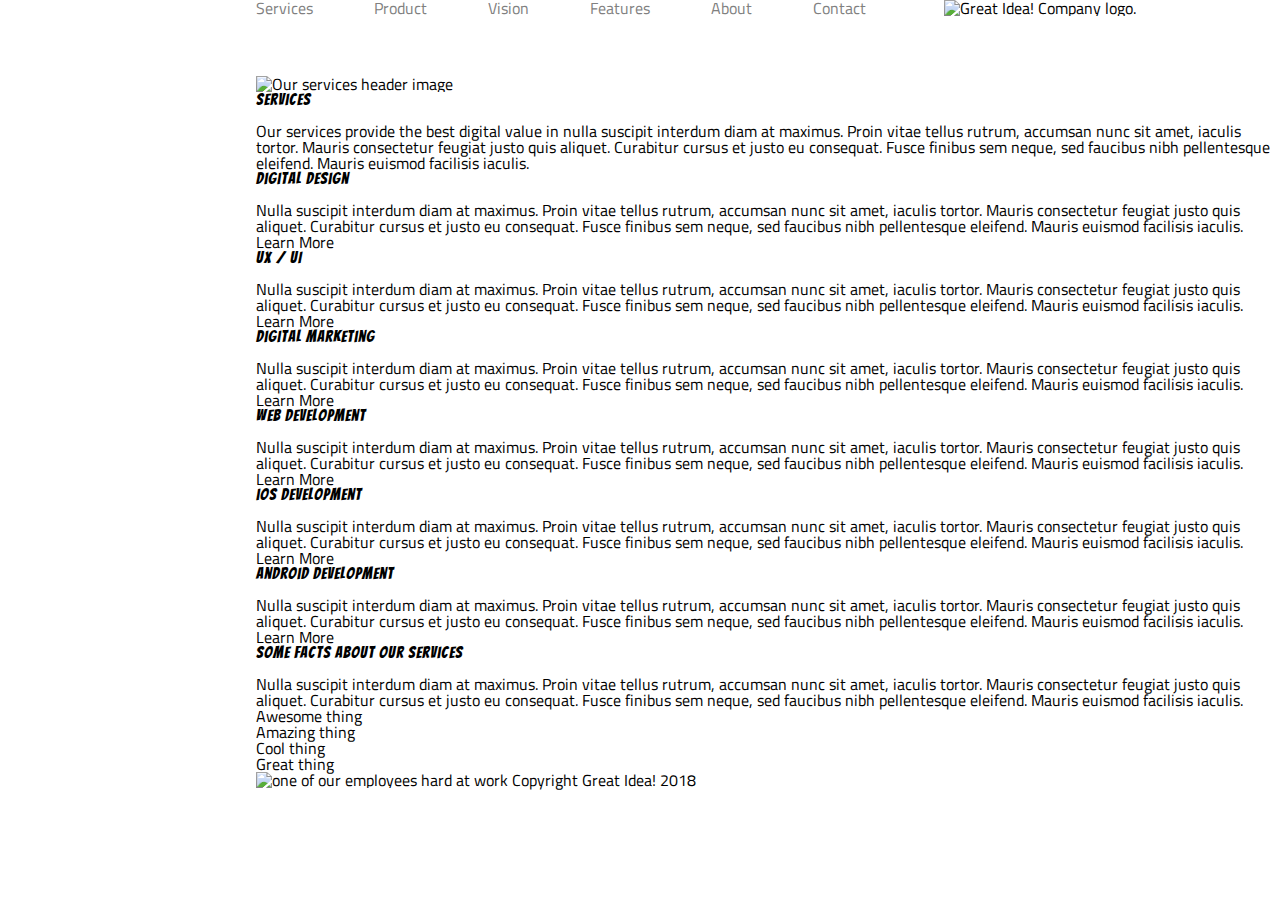
==== great-idea/services.html @ 933b05c3 "added services page" ====
<!doctype html>

<html lang="en">
<head>
  <meta charset="utf-8">

  <title>Great Idea!</title>

  <link href="https://fonts.googleapis.com/css?family=Bangers|Titillium+Web" rel="stylesheet">
  <link rel="stylesheet" href="css/index.css">

  <!--[if lt IE 9]>
    <script src="https://cdnjs.cloudflare.com/ajax/libs/html5shiv/3.7.3/html5shiv.js"></script>
  <![endif]-->
</head>

<body>

<div id='navBar'>
    <nav>
      <a href=services.html>Services</a>
      <a href="#">Product</a>
      <a href="#">Vision</a>
      <a href="#">Features</a>
      <a href="#">About</a>
      <a href="#">Contact</a>
    </nav>
  
    <img class="logo" src="img/logo.png" alt="Great Idea! Company logo.">
  </div>

<img class="services-header-img" src="img/services-header.jpg" alt="Our services header image">

<h2>Services</h2>

Our services provide the best digital value in nulla suscipit interdum diam at maximus. Proin vitae tellus rutrum, accumsan nunc sit amet, iaculis tortor. Mauris consectetur feugiat justo quis aliquet. Curabitur cursus et justo eu consequat. Fusce finibus sem neque, sed faucibus nibh pellentesque eleifend. Mauris euismod facilisis iaculis.


<h2>Digital Design</h2>

Nulla suscipit interdum diam at maximus. Proin vitae tellus rutrum, accumsan nunc sit amet, iaculis tortor. Mauris consectetur feugiat justo quis aliquet. Curabitur cursus et justo eu consequat. Fusce finibus sem neque, sed faucibus nibh pellentesque
eleifend. Mauris euismod facilisis iaculis.

<!-- button -->
Learn More
<!-- button -->


<h2>UX / UI</h2>

Nulla suscipit interdum diam at maximus. Proin vitae tellus rutrum, accumsan nunc sit amet, iaculis tortor. Mauris consectetur feugiat justo quis aliquet. Curabitur cursus et justo eu consequat. Fusce finibus sem neque, sed faucibus nibh pellentesque
eleifend. Mauris euismod facilisis iaculis.

<!-- button -->
Learn More
<!-- button -->


<h2>Digital Marketing</h2>

Nulla suscipit interdum diam at maximus. Proin vitae tellus rutrum, accumsan nunc sit amet, iaculis tortor. Mauris consectetur feugiat justo quis aliquet. Curabitur cursus et justo eu consequat. Fusce finibus sem neque, sed faucibus nibh pellentesque
eleifend. Mauris euismod facilisis iaculis.

<!-- button -->
Learn More
<!-- button -->


<h2>Web Development</h2>

Nulla suscipit interdum diam at maximus. Proin vitae tellus rutrum, accumsan nunc sit amet, iaculis tortor. Mauris consectetur feugiat justo quis aliquet. Curabitur cursus et justo eu consequat. Fusce finibus sem neque, sed faucibus nibh pellentesque
eleifend. Mauris euismod facilisis iaculis.

<!-- button -->
Learn More
<!-- button -->


<h2>iOS Development</h2>

Nulla suscipit interdum diam at maximus. Proin vitae tellus rutrum, accumsan nunc sit amet, iaculis tortor. Mauris consectetur feugiat justo quis aliquet. Curabitur cursus et justo eu consequat. Fusce finibus sem neque, sed faucibus nibh pellentesque
eleifend. Mauris euismod facilisis iaculis.

<!-- button -->
Learn More
<!-- button -->


<h2>Android Development</h2>

Nulla suscipit interdum diam at maximus. Proin vitae tellus rutrum, accumsan nunc sit amet, iaculis tortor. Mauris consectetur feugiat justo quis aliquet. Curabitur cursus et justo eu consequat. Fusce finibus sem neque, sed faucibus nibh pellentesque
eleifend. Mauris euismod facilisis iaculis.

<!-- button -->
Learn More
<!-- button -->

<h2>Some Facts About Our Services</h2>

Nulla suscipit interdum diam at maximus. Proin vitae tellus rutrum, accumsan nunc sit amet, iaculis tortor. Mauris consectetur feugiat justo quis aliquet. Curabitur cursus et justo eu consequat. Fusce finibus sem neque, sed faucibus nibh pellentesque
eleifend. Mauris euismod facilisis iaculis.


<ul>
  <li>
      Awesome thing
  </li>
  <li>
      Amazing thing
  </li>
  <li>
      Cool thing
  </li>
  <li>
      Great thing
  </li>
</ul>

<img class="services-info-img" src="img/services-info.png" alt="one of our employees hard at work">

Copyright Great Idea! 2018

</body>

</html>
---- great-idea/css/index.css ----
/* http://meyerweb.com/eric/tools/css/reset/ 
   v2.0 | 20110126
   License: none (public domain)
*/

html, body, div, span, applet, object, iframe,
h1, h2, h3, h4, h5, h6, p, blockquote, pre,
a, abbr, acronym, address, big, cite, code,
del, dfn, em, img, ins, kbd, q, s, samp,
small, strike, strong, sub, sup, tt, var,
b, u, i, center,
dl, dt, dd, ol, ul, li,
fieldset, form, label, legend,
table, caption, tbody, tfoot, thead, tr, th, td,
article, aside, canvas, details, embed, 
figure, figcaption, footer, header, hgroup, 
menu, nav, output, ruby, section, summary,
time, mark, audio, video {
	margin: 0;
	padding: 0;
	border: 0;
	font-size: 100%;
	font: inherit;
	vertical-align: baseline;
}
/* HTML5 display-role reset for older browsers */
article, aside, details, figcaption, figure, 
footer, header, hgroup, menu, nav, section {
	display: block;
}
body {
	line-height: 1;
}
ol, ul {
	list-style: none;
}
blockquote, q {
	quotes: none;
}
blockquote:before, blockquote:after,
q:before, q:after {
	content: '';
	content: none;
}
table {
	border-collapse: collapse;
	border-spacing: 0;
}

/* Set every element's box-sizing to border-box */
* {
	box-sizing: border-box;
}

html, body {
    height: 100%;
    font-family: 'Titillium Web', sans-serif;
}

h1, h2, h3, h4, h5 {
    font-family: 'Bangers', cursive;
    letter-spacing: 1px;
    margin-bottom: 15px;
}

/* Your code starts here! */

#navBar{
	width: 880px;
	display:flex;
	align-items: center;
	justify-content: space-between;
	margin-bottom: 60px;
}

nav{
	display:flex;
	width: 610px;
	justify-content: space-between;
}

nav a{
	text-decoration: none;
	color:grey;
}

#eyeCatcher{
	width:880px;
	display:flex;
	justify-content: flex-end;
}

#slogan{
	font-size: 90px;
	text-align: center;
	display: flex;
	flex-wrap: wrap;
	align-content: center;
	justify-content: center;
}

.button{
	border: 1.5px solid black;
	font-family: 'Titillium Web', sans-serif;
	font-size: 18px;
	padding: 10px 55px;
	text-decoration: none;
	color: black;
}

#content{
	border-top: 1.5px solid black;
	border-bottom: 1.5px solid black;
	width:883px;
	margin-top:50px;
	margin-bottom: 50px
}

#first{
	width:883px;
	display: flex;
	margin-top:50px;
	margin-bottom: 45px;
}

.featurescontent, .aboutcontent{
	width:50%;
}

.middle-img{
	width: 880px
}

#second{
	width:883px;
	display: flex;
	justify-content: space-between;
	margin-top:30px;
	margin-bottom: 50px;
}

.servicescontent, .productcontent, .visioncontent{
	width:32%;
}

address{
	display: flex;
	flex-direction: column;
}

.address{
	width:200px;
}

.number{
	width:200px;
	margin-top:15px;
}
.email{
	width:200px;
	margin-top:15px;
}

#copyright{
	align-self:center;
	margin-top: 50px;
	margin-left:370px;
}

body{	
	margin-left:20%;
}
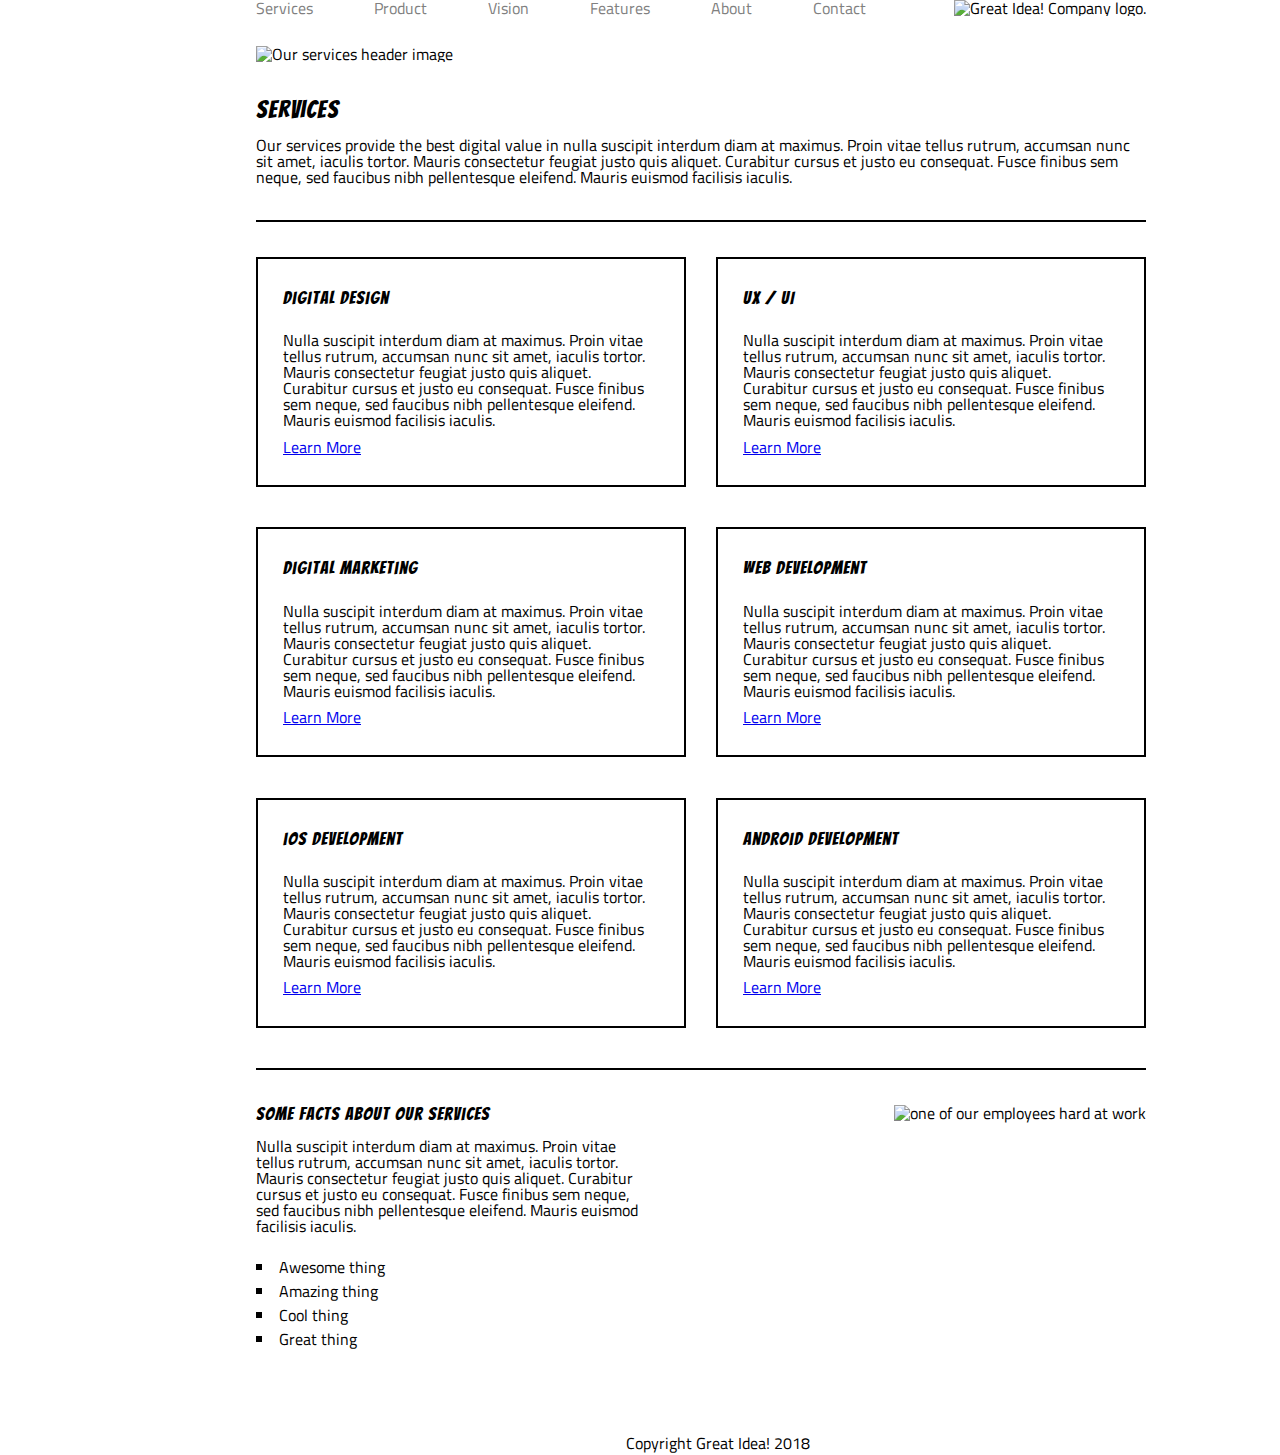
==== commit f8a4bc48: "fixed up services page but home page needs to be looked at" ====
--- a/great-idea/services.html
+++ b/great-idea/services.html
@@ -16,109 +16,107 @@
 
 <body>
 
-<div id='navBar'>
-    <nav>
-      <a href=services.html>Services</a>
-      <a href="#">Product</a>
-      <a href="#">Vision</a>
-      <a href="#">Features</a>
-      <a href="#">About</a>
-      <a href="#">Contact</a>
-    </nav>
-  
-    <img class="logo" src="img/logo.png" alt="Great Idea! Company logo.">
+  <div class='navBar'>
+      <nav>
+        <a href=services.html>Services</a>
+        <a href="#">Product</a>
+        <a href="#">Vision</a>
+        <a href="#">Features</a>
+        <a href="#">About</a>
+        <a href="#">Contact</a>
+      </nav>
+    
+      <img class="logo" src="img/logo.png" alt="Great Idea! Company logo.">
+    </div>
+
+  <img class="services-header-img pageS" class="pageS" src="img/services-header.jpg" alt="Our services header image">
+
+  <!-- <div class="box"></div> -->
+
+  <div class="introS pageS">
+      <h1>Services</h1>
+
+      <p>Our services provide the best digital value in nulla suscipit interdum diam at maximus. Proin vitae tellus rutrum, accumsan nunc sit amet, iaculis tortor. Mauris consectetur feugiat justo quis aliquet. Curabitur cursus et justo eu consequat. Fusce finibus sem neque, sed faucibus nibh pellentesque eleifend. Mauris euismod facilisis iaculis.</p>
   </div>
 
-<img class="services-header-img" src="img/services-header.jpg" alt="Our services header image">
+  <div class="allContent pageS">
+      <div class="contentS">
+          <h2>Digital Design</h2>
 
-<h2>Services</h2>
+          <p>Nulla suscipit interdum diam at maximus. Proin vitae tellus rutrum, accumsan nunc sit amet, iaculis tortor. Mauris consectetur feugiat justo quis aliquet. Curabitur cursus et justo eu consequat. Fusce finibus sem neque, sed faucibus nibh pellentesque eleifend. Mauris euismod facilisis iaculis.</p>
+          
+          <a class="buttonS" href="#">Learn More</a>
+      </div>
+      
+      <div class="contentS">
+          <h2>UX / UI</h2>
+      
+          <p>Nulla suscipit interdum diam at maximus. Proin vitae tellus rutrum, accumsan nunc sit amet, iaculis tortor. Mauris consectetur feugiat justo quis aliquet. Curabitur cursus et justo eu consequat. Fusce finibus sem neque, sed faucibus nibh pellentesque eleifend. Mauris euismod facilisis iaculis.</p>
+          
+          <a class="buttonS" href="#">Learn More</a>
+      </div>
+      
+      <div class="contentS">
+          <h2>Digital Marketing</h2>
+      
+          <p>Nulla suscipit interdum diam at maximus. Proin vitae tellus rutrum, accumsan nunc sit amet, iaculis tortor. Mauris consectetur feugiat justo quis aliquet. Curabitur cursus et justo eu consequat. Fusce finibus sem neque, sed faucibus nibh pellentesque eleifend. Mauris euismod facilisis iaculis.</p>
+          
+          <a class="buttonS" href="#">Learn More</a>
+      </div>
+      
+      <div class="contentS">
+          <h2>Web Development</h2>
+      
+          <p>Nulla suscipit interdum diam at maximus. Proin vitae tellus rutrum, accumsan nunc sit amet, iaculis tortor. Mauris consectetur feugiat justo quis aliquet. Curabitur cursus et justo eu consequat. Fusce finibus sem neque, sed faucibus nibh pellentesque eleifend. Mauris euismod facilisis iaculis.</p>
+          
+          <a class="buttonS" href="#">Learn More</a>
+      </div>
+      
+      <div class="contentS">
+          <h2>iOS Development</h2>
+      
+          <p>Nulla suscipit interdum diam at maximus. Proin vitae tellus rutrum, accumsan nunc sit amet, iaculis tortor. Mauris consectetur feugiat justo quis aliquet. Curabitur cursus et justo eu consequat. Fusce finibus sem neque, sed faucibus nibh pellentesque eleifend. Mauris euismod facilisis iaculis.</p>
+          
+          <a class="buttonS" href="#">Learn More</a>
+      </div>
+      
+      <div class="contentS">
+          <h2>Android Development</h2>
+      
+          <p>Nulla suscipit interdum diam at maximus. Proin vitae tellus rutrum, accumsan nunc sit amet, iaculis tortor. Mauris consectetur feugiat justo quis aliquet. Curabitur cursus et justo eu consequat. Fusce finibus sem neque, sed faucibus nibh pellentesque eleifend. Mauris euismod facilisis iaculis.</p>
+          
+          <a class="buttonS" href="#">Learn More</a>
+      </div>
+  </div>
 
-Our services provide the best digital value in nulla suscipit interdum diam at maximus. Proin vitae tellus rutrum, accumsan nunc sit amet, iaculis tortor. Mauris consectetur feugiat justo quis aliquet. Curabitur cursus et justo eu consequat. Fusce finibus sem neque, sed faucibus nibh pellentesque eleifend. Mauris euismod facilisis iaculis.
+  <div class="bottom">
+      <div class="endingS pageS">
+          <div class="outroS">
+              <h2>Some Facts About Our Services</h2>
+        
+              <p>Nulla suscipit interdum diam at maximus. Proin vitae tellus rutrum, accumsan nunc sit amet, iaculis tortor. Mauris consectetur feugiat justo quis aliquet. Curabitur cursus et justo eu consequat. Fusce finibus sem neque, sed faucibus nibh pellentesque eleifend. Mauris euismod facilisis iaculis.</p>
+          </div>
+        
+          <ul class="factS">
+            <li>
+                Awesome thing
+            </li>
+            <li>
+                Amazing thing
+            </li>
+            <li>
+                Cool thing
+            </li>
+            <li>
+                Great thing
+            </li>
+          </ul>
+      </div>
+    
+      <img class="services-info-img pageS" src="img/services-info.png" alt="one of our employees hard at work">
+  </div>
 
-
-<h2>Digital Design</h2>
-
-Nulla suscipit interdum diam at maximus. Proin vitae tellus rutrum, accumsan nunc sit amet, iaculis tortor. Mauris consectetur feugiat justo quis aliquet. Curabitur cursus et justo eu consequat. Fusce finibus sem neque, sed faucibus nibh pellentesque
-eleifend. Mauris euismod facilisis iaculis.
-
-<!-- button -->
-Learn More
-<!-- button -->
-
-
-<h2>UX / UI</h2>
-
-Nulla suscipit interdum diam at maximus. Proin vitae tellus rutrum, accumsan nunc sit amet, iaculis tortor. Mauris consectetur feugiat justo quis aliquet. Curabitur cursus et justo eu consequat. Fusce finibus sem neque, sed faucibus nibh pellentesque
-eleifend. Mauris euismod facilisis iaculis.
-
-<!-- button -->
-Learn More
-<!-- button -->
-
-
-<h2>Digital Marketing</h2>
-
-Nulla suscipit interdum diam at maximus. Proin vitae tellus rutrum, accumsan nunc sit amet, iaculis tortor. Mauris consectetur feugiat justo quis aliquet. Curabitur cursus et justo eu consequat. Fusce finibus sem neque, sed faucibus nibh pellentesque
-eleifend. Mauris euismod facilisis iaculis.
-
-<!-- button -->
-Learn More
-<!-- button -->
-
-
-<h2>Web Development</h2>
-
-Nulla suscipit interdum diam at maximus. Proin vitae tellus rutrum, accumsan nunc sit amet, iaculis tortor. Mauris consectetur feugiat justo quis aliquet. Curabitur cursus et justo eu consequat. Fusce finibus sem neque, sed faucibus nibh pellentesque
-eleifend. Mauris euismod facilisis iaculis.
-
-<!-- button -->
-Learn More
-<!-- button -->
-
-
-<h2>iOS Development</h2>
-
-Nulla suscipit interdum diam at maximus. Proin vitae tellus rutrum, accumsan nunc sit amet, iaculis tortor. Mauris consectetur feugiat justo quis aliquet. Curabitur cursus et justo eu consequat. Fusce finibus sem neque, sed faucibus nibh pellentesque
-eleifend. Mauris euismod facilisis iaculis.
-
-<!-- button -->
-Learn More
-<!-- button -->
-
-
-<h2>Android Development</h2>
-
-Nulla suscipit interdum diam at maximus. Proin vitae tellus rutrum, accumsan nunc sit amet, iaculis tortor. Mauris consectetur feugiat justo quis aliquet. Curabitur cursus et justo eu consequat. Fusce finibus sem neque, sed faucibus nibh pellentesque
-eleifend. Mauris euismod facilisis iaculis.
-
-<!-- button -->
-Learn More
-<!-- button -->
-
-<h2>Some Facts About Our Services</h2>
-
-Nulla suscipit interdum diam at maximus. Proin vitae tellus rutrum, accumsan nunc sit amet, iaculis tortor. Mauris consectetur feugiat justo quis aliquet. Curabitur cursus et justo eu consequat. Fusce finibus sem neque, sed faucibus nibh pellentesque
-eleifend. Mauris euismod facilisis iaculis.
-
-
-<ul>
-  <li>
-      Awesome thing
-  </li>
-  <li>
-      Amazing thing
-  </li>
-  <li>
-      Cool thing
-  </li>
-  <li>
-      Great thing
-  </li>
-</ul>
-
-<img class="services-info-img" src="img/services-info.png" alt="one of our employees hard at work">
-
-Copyright Great Idea! 2018
+  <div class="copyright">Copyright Great Idea! 2018</div>
 
 </body>
 
--- a/great-idea/css/index.css
+++ b/great-idea/css/index.css
@@ -63,10 +63,10 @@
     margin-bottom: 15px;
 }
 
-/* Your code starts here! */
-
-#navBar{
-	width: 880px;
+/* HOME PAGE CODE */
+
+.navBar{
+	width: 890px;
 	display:flex;
 	align-items: center;
 	justify-content: space-between;
@@ -84,13 +84,15 @@
 	color:grey;
 }
 
-#eyeCatcher{
-	width:880px;
+.eyeCatcher{
+	border: 3px solid red;
+	width:890px;
 	display:flex;
 	justify-content: flex-end;
 }
 
-#slogan{
+.slogan{
+	border: 3px solid red;
 	font-size: 90px;
 	text-align: center;
 	display: flex;
@@ -108,16 +110,16 @@
 	color: black;
 }
 
-#content{
+.content{
 	border-top: 1.5px solid black;
 	border-bottom: 1.5px solid black;
-	width:883px;
+	width:890px;
 	margin-top:50px;
 	margin-bottom: 50px
 }
 
-#first{
-	width:883px;
+.first{
+	width:890px;
 	display: flex;
 	margin-top:50px;
 	margin-bottom: 45px;
@@ -128,11 +130,11 @@
 }
 
 .middle-img{
-	width: 880px
-}
-
-#second{
-	width:883px;
+	width: 890px
+}
+
+.second{
+	width:890px;
 	display: flex;
 	justify-content: space-between;
 	margin-top:30px;
@@ -161,7 +163,7 @@
 	margin-top:15px;
 }
 
-#copyright{
+.copyright{
 	align-self:center;
 	margin-top: 50px;
 	margin-left:370px;
@@ -169,4 +171,83 @@
 
 body{	
 	margin-left:20%;
+}
+
+/* SERVICES PAGE CODE */
+
+/* Webpage Sizing
+	.box{
+		position:relative;
+		border: 5px solid red;
+		height:210px;
+		width:890px;
+		bottom:212px;
+}*/
+h1{
+	font-size: 25px;
+}
+
+h2{
+	font-size: 18px;
+}
+
+.allContent{
+	border-top: 2px solid black;
+	border-bottom: 2px solid black;
+	width:890px;
+	height: 850px;
+	padding-top:35px;
+	margin:35px 0px;
+	display:flex;
+	flex-wrap: wrap;
+	justify-content: space-between;
+}
+
+.contentS{
+	border: 2px solid black;
+	height:230px;
+	width:430px;
+	display:flex;
+	flex-wrap:wrap;
+	flex-direction: column;
+	justify-content: space-around;
+	padding:25px;
+}
+
+.introS{
+	/* border: 3px solid red; */
+	width: 890px;
+	margin-top: 35px;
+}
+
+.endingS{
+	width:400px;
+}
+
+.bottom{
+	width: 890px;
+	display: flex;
+	flex-direction: row;
+	flex-wrap:wrap;
+	justify-content: space-between;
+}
+
+.factS{
+	margin-top: 25px;
+}
+
+.pageS{
+	/* border: 3px solid red; */
+	position: relative;
+	bottom: 30px;
+}
+
+ul{
+	list-style-type: square;
+	list-style-position: inside;
+}
+
+ul li{
+	margin-top: 8px;
+	margin-bottom: 8px;
 }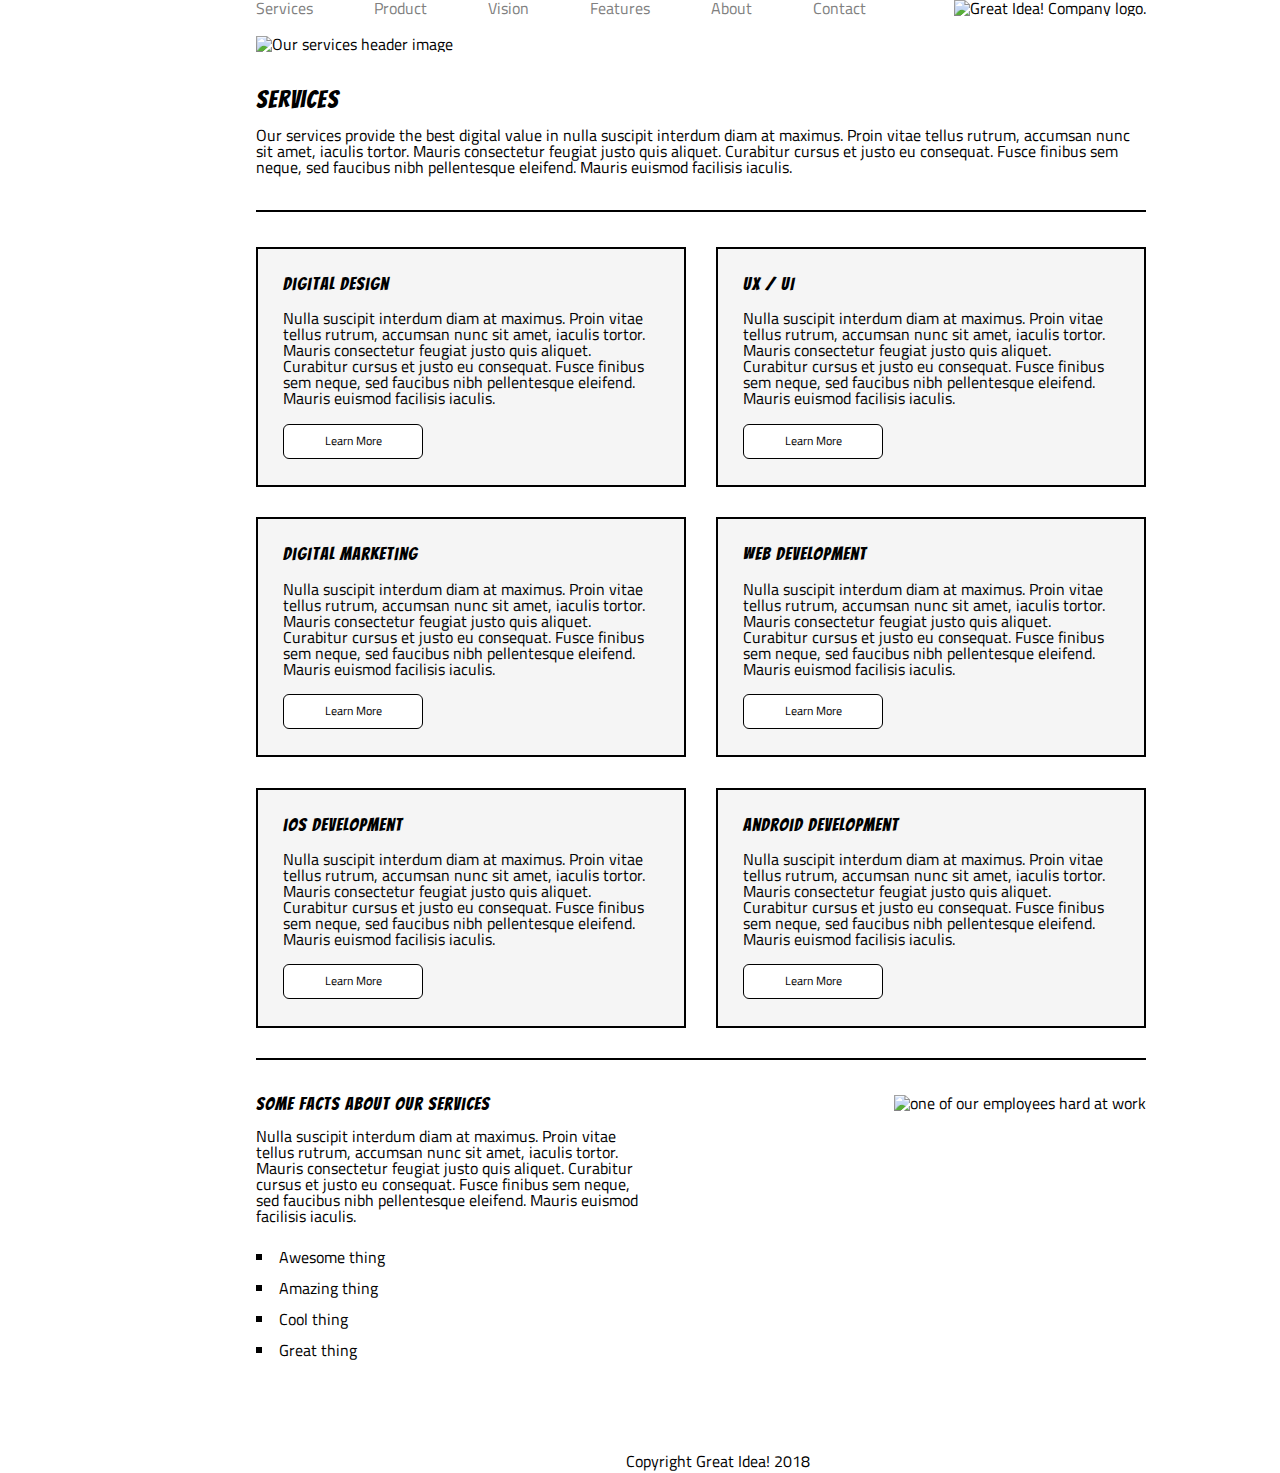
==== commit c5927a2a: "fixed homepage and services page" ====
--- a/great-idea/services.html
+++ b/great-idea/services.html
@@ -34,7 +34,7 @@
   <!-- <div class="box"></div> -->
 
   <div class="introS pageS">
-      <h1>Services</h1>
+      <h4>Services</h4>
 
       <p>Our services provide the best digital value in nulla suscipit interdum diam at maximus. Proin vitae tellus rutrum, accumsan nunc sit amet, iaculis tortor. Mauris consectetur feugiat justo quis aliquet. Curabitur cursus et justo eu consequat. Fusce finibus sem neque, sed faucibus nibh pellentesque eleifend. Mauris euismod facilisis iaculis.</p>
   </div>
--- a/great-idea/css/index.css
+++ b/great-idea/css/index.css
@@ -70,7 +70,7 @@
 	display:flex;
 	align-items: center;
 	justify-content: space-between;
-	margin-bottom: 60px;
+	margin-bottom: 50px;
 }
 
 nav{
@@ -85,14 +85,12 @@
 }
 
 .eyeCatcher{
-	border: 3px solid red;
 	width:890px;
 	display:flex;
 	justify-content: flex-end;
 }
 
 .slogan{
-	border: 3px solid red;
 	font-size: 90px;
 	text-align: center;
 	display: flex;
@@ -115,7 +113,7 @@
 	border-bottom: 1.5px solid black;
 	width:890px;
 	margin-top:50px;
-	margin-bottom: 50px
+	margin-bottom: 50px;
 }
 
 .first{
@@ -130,7 +128,7 @@
 }
 
 .middle-img{
-	width: 890px
+	width: 890px;
 }
 
 .second{
@@ -183,7 +181,7 @@
 		width:890px;
 		bottom:212px;
 }*/
-h1{
+h4{
 	font-size: 25px;
 }
 
@@ -205,13 +203,31 @@
 
 .contentS{
 	border: 2px solid black;
-	height:230px;
+	height:240px;
 	width:430px;
+	padding:25px;
+	background-color: whitesmoke;
 	display:flex;
 	flex-wrap:wrap;
 	flex-direction: column;
 	justify-content: space-around;
-	padding:25px;
+}
+
+.contentS p{
+	margin-bottom: 15px;
+}
+
+.buttonS{
+	font-size:12px;
+	text-decoration: none;
+	color:black;
+	border: 1px solid black;
+	background-color: white;
+	width: 140px;
+	height: 35px;
+	padding:10px;
+	border-radius: 6px;
+	text-align: center;
 }
 
 .introS{
@@ -249,5 +265,5 @@
 
 ul li{
 	margin-top: 8px;
-	margin-bottom: 8px;
+	margin-bottom: 15px;
 }